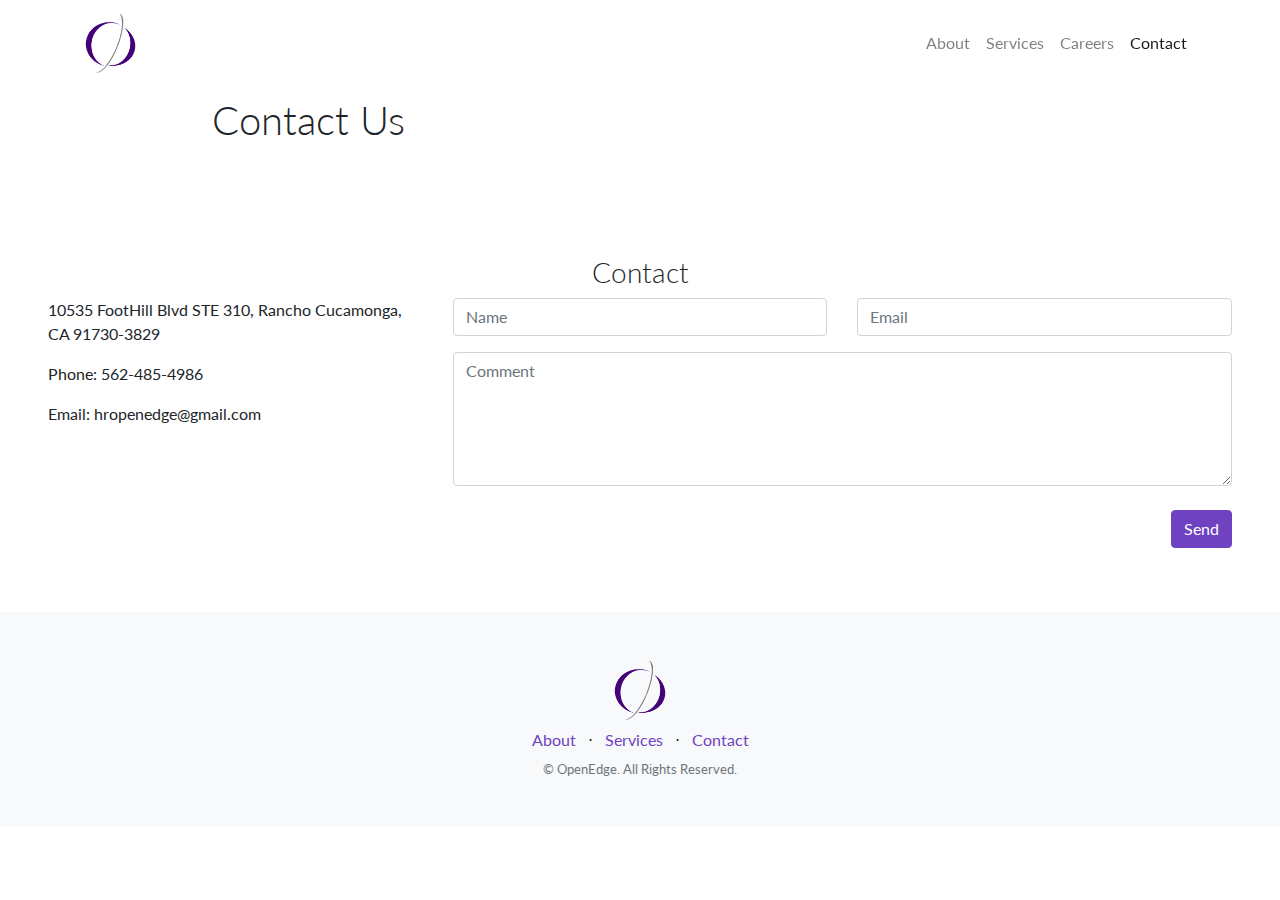
==== Timothy's Website/contact.html @ 6f7d470b "add files via upload" ====
<!DOCTYPE html>
<html lang="en">

  <head>

    <meta charset="utf-8">
    <meta name="viewport" content="width=device-width, initial-scale=1, shrink-to-fit=no">
    <meta name="description" content="">
    <meta name="author" content="">

    <title>OpenEdge</title>

    <!-- Bootstrap core CSS -->
    <link href="vendor/bootstrap/css/bootstrap.min.css" rel="stylesheet">

    <!-- Custom fonts for this template -->
    <link href="vendor/font-awesome/css/font-awesome.min.css" rel="stylesheet" type="text/css">
    <link href="vendor/simple-line-icons/css/simple-line-icons.css" rel="stylesheet" type="text/css">
    <link href="https://fonts.googleapis.com/css?family=Lato:300,400,700,300italic,400italic,700italic" rel="stylesheet" type="text/css">

    <!-- Favicon -->
    <link rel="icon" type="image/x-icon" href="img/favicon.ico" />

    <!-- Custom styles for this template -->
    <link href="css/landing-page.css" rel="stylesheet">

  </head>

  <body>

      <!-- Navigation -->
      <nav class="navbar navbar-expand-lg navbar-light fixed-top top-nav" id="mainNav" style="background-color: rgba(255, 255, 255, 0.4);">
        <div class="container">
          <a class="navbar-brand js-scroll-trigger" href="index.html">
            <img src='img/OpenEdgeLogoSmall.png' style="max-height:60px">
          </a>
          <button class="navbar-toggler" type="button" data-toggle="collapse" data-target="#navbarResponsive" aria-controls="navbarResponsive" aria-expanded="false" aria-label="Toggle navigation">
            <span class="navbar-toggler-icon"></span>
          </button>
          <div class="collapse navbar-collapse" id="navbarResponsive">
            <ul class="navbar-nav ml-auto">
              <li class="nav-item">
                <a class="nav-link js-scroll-trigger" href="about.html">About</a>
              </li>
              <li class="nav-item">
                <a class="nav-link js-scroll-trigger" href="services.html">Services</a>
              </li>
              <li class="nav-item">
                <a class="nav-link js-scroll-trigger" href="careers.html">Careers</a>
              </li>
              <li class="nav-item">
                <a class="nav-link js-scroll-trigger active" href="contact.html">Contact</a>
              </li>
            </ul>
          </div>
        </div>
      </nav>

    <header class="pt-5 pb-3 bg-image-full" style="background-image: url('https://unsplash.it/1900/1080?image=1076');">
      <div class="row align-items-center">
        <div class="col-xl-9 mx-auto">
          <h1 class="m-5">Contact Us</h1>
        </div>
      </div>
    </header>

    <section class="contact p-5">
      <h3 class="text-center">Contact</h3>
      <!--<p class="text-center"><em>We love our fans!</em></p>-->

      <div class="row">
        <div class="col-md-4">
          <p><span class="glyphicon glyphicon-map-marker"></span>10535 FootHill Blvd STE 310, Rancho Cucamonga, CA 91730-3829</p>
          <p><span class="glyphicon glyphicon-phone"></span>Phone: 562-485-4986</p>
          <p><span class="glyphicon glyphicon-envelope"></span>Email: hropenedge@gmail.com</p>
        </div>
        <div class="col-md-8">
          <form action="http://formspree.io/hropenedge@gmail.com" method="post">
            <div class="row">
              <div class="col-sm-6 form-group">
                <input class="form-control" id="name" name="name" placeholder="Name" type="text" required>
              </div>
              <div class="col-sm-6 form-group">
                <input class="form-control" name="_replyto" id="email" placeholder="Email" type="email" required>
              </div>
            </div>
            <textarea class="form-control" id="comments" name="comments" placeholder="Comment" rows="5"></textarea>
            <br>
            <div class="row">
              <div class="col-md-12 form-group">
                <button class="btn btn-primary pull-right" type="submit">Send</button>
              </div>
            </div>
          </form>
        </div>
      </div>
    </section>

    <!-- Footer -->
    <footer class="footer bg-light">
      <div class="container">
        <div class="row">
          <div class="col-lg-12 h-100 text-center my-auto">
            <img src='img/OpenEdgeLogoSmall.png' style="max-height:60px">
            <ul class="list-inline my-2">
              <li class="list-inline-item">
                <a href="about.html">About</a>
              </li>
              <li class="list-inline-item">&sdot;</li>
              <li class="list-inline-item">
                <a href="services.html">Services</a>
              </li>
              <li class="list-inline-item">&sdot;</li>
              <li class="list-inline-item">
                <a href="contact.html">Contact</a>
              </li>
            </ul>
            <p class="text-muted small mb-4 mb-lg-0">&copy; OpenEdge. All Rights Reserved.</p>
          </div>
          <!--
          <div class="col-lg-6 h-100 text-center text-lg-left my-auto">
            <img src='img/OpenEdgeLogoSmall.png' style="max-height:60px">
            <ul class="list-inline my-2">
              <li class="list-inline-item">
                <a href="about.html">About</a>
              </li>
              <li class="list-inline-item">&sdot;</li>
              <li class="list-inline-item">
                <a href="services.html">Services</a>
              </li>
              <li class="list-inline-item">&sdot;</li>
              <li class="list-inline-item">
                <a href="contact.html">Contact</a>
              </li>
            </ul>
            <p class="text-muted small mb-4 mb-lg-0">&copy; OpenEdge. All Rights Reserved.</p>
          </div>
          <div class="col-lg-6 h-100 text-center text-lg-right my-auto">
            <ul class="list-inline mb-0">
              <li class="list-inline-item mr-3">
                <a href="#">
                  <i class="fa fa-facebook fa-2x fa-fw"></i>
                </a>
              </li>
              <li class="list-inline-item mr-3">
                <a href="#">
                  <i class="fa fa-twitter fa-2x fa-fw"></i>
                </a>
              </li>
              <li class="list-inline-item">
                <a href="#">
                  <i class="fa fa-instagram fa-2x fa-fw"></i>
                </a>
              </li>
            </ul>
          -->
          </div>
        </div>
    </footer>

    <!-- Bootstrap core JavaScript -->
    <script src="vendor/jquery/jquery.min.js"></script>
    <script src="vendor/bootstrap/js/bootstrap.bundle.min.js"></script>
    <script src="scripts.js"></script>

  </body>

</html>
---- Timothy's Website/vendor/simple-line-icons/css/simple-line-icons.css ----
@font-face {
  font-family: 'simple-line-icons';
  src: url('../fonts/Simple-Line-Icons.eot?v=2.4.0');
  src: url('../fonts/Simple-Line-Icons.eot?v=2.4.0#iefix') format('embedded-opentype'), url('../fonts/Simple-Line-Icons.woff2?v=2.4.0') format('woff2'), url('../fonts/Simple-Line-Icons.ttf?v=2.4.0') format('truetype'), url('../fonts/Simple-Line-Icons.woff?v=2.4.0') format('woff'), url('../fonts/Simple-Line-Icons.svg?v=2.4.0#simple-line-icons') format('svg');
  font-weight: normal;
  font-style: normal;
}
/*
 Use the following CSS code if you want to have a class per icon.
 Instead of a list of all class selectors, you can use the generic [class*="icon-"] selector, but it's slower:
*/
.icon-user,
.icon-people,
.icon-user-female,
.icon-user-follow,
.icon-user-following,
.icon-user-unfollow,
.icon-login,
.icon-logout,
.icon-emotsmile,
.icon-phone,
.icon-call-end,
.icon-call-in,
.icon-call-out,
.icon-map,
.icon-location-pin,
.icon-direction,
.icon-directions,
.icon-compass,
.icon-layers,
.icon-menu,
.icon-list,
.icon-options-vertical,
.icon-options,
.icon-arrow-down,
.icon-arrow-left,
.icon-arrow-right,
.icon-arrow-up,
.icon-arrow-up-circle,
.icon-arrow-left-circle,
.icon-arrow-right-circle,
.icon-arrow-down-circle,
.icon-check,
.icon-clock,
.icon-plus,
.icon-minus,
.icon-close,
.icon-event,
.icon-exclamation,
.icon-organization,
.icon-trophy,
.icon-screen-smartphone,
.icon-screen-desktop,
.icon-plane,
.icon-notebook,
.icon-mustache,
.icon-mouse,
.icon-magnet,
.icon-energy,
.icon-disc,
.icon-cursor,
.icon-cursor-move,
.icon-crop,
.icon-chemistry,
.icon-speedometer,
.icon-shield,
.icon-screen-tablet,
.icon-magic-wand,
.icon-hourglass,
.icon-graduation,
.icon-ghost,
.icon-game-controller,
.icon-fire,
.icon-eyeglass,
.icon-envelope-open,
.icon-envelope-letter,
.icon-bell,
.icon-badge,
.icon-anchor,
.icon-wallet,
.icon-vector,
.icon-speech,
.icon-puzzle,
.icon-printer,
.icon-present,
.icon-playlist,
.icon-pin,
.icon-picture,
.icon-handbag,
.icon-globe-alt,
.icon-globe,
.icon-folder-alt,
.icon-folder,
.icon-film,
.icon-feed,
.icon-drop,
.icon-drawer,
.icon-docs,
.icon-doc,
.icon-diamond,
.icon-cup,
.icon-calculator,
.icon-bubbles,
.icon-briefcase,
.icon-book-open,
.icon-basket-loaded,
.icon-basket,
.icon-bag,
.icon-action-undo,
.icon-action-redo,
.icon-wrench,
.icon-umbrella,
.icon-trash,
.icon-tag,
.icon-support,
.icon-frame,
.icon-size-fullscreen,
.icon-size-actual,
.icon-shuffle,
.icon-share-alt,
.icon-share,
.icon-rocket,
.icon-question,
.icon-pie-chart,
.icon-pencil,
.icon-note,
.icon-loop,
.icon-home,
.icon-grid,
.icon-graph,
.icon-microphone,
.icon-music-tone-alt,
.icon-music-tone,
.icon-earphones-alt,
.icon-earphones,
.icon-equalizer,
.icon-like,
.icon-dislike,
.icon-control-start,
.icon-control-rewind,
.icon-control-play,
.icon-control-pause,
.icon-control-forward,
.icon-control-end,
.icon-volume-1,
.icon-volume-2,
.icon-volume-off,
.icon-calendar,
.icon-bulb,
.icon-chart,
.icon-ban,
.icon-bubble,
.icon-camrecorder,
.icon-camera,
.icon-cloud-download,
.icon-cloud-upload,
.icon-envelope,
.icon-eye,
.icon-flag,
.icon-heart,
.icon-info,
.icon-key,
.icon-link,
.icon-lock,
.icon-lock-open,
.icon-magnifier,
.icon-magnifier-add,
.icon-magnifier-remove,
.icon-paper-clip,
.icon-paper-plane,
.icon-power,
.icon-refresh,
.icon-reload,
.icon-settings,
.icon-star,
.icon-symbol-female,
.icon-symbol-male,
.icon-target,
.icon-credit-card,
.icon-paypal,
.icon-social-tumblr,
.icon-social-twitter,
.icon-social-facebook,
.icon-social-instagram,
.icon-social-linkedin,
.icon-social-pinterest,
.icon-social-github,
.icon-social-google,
.icon-social-reddit,
.icon-social-skype,
.icon-social-dribbble,
.icon-social-behance,
.icon-social-foursqare,
.icon-social-soundcloud,
.icon-social-spotify,
.icon-social-stumbleupon,
.icon-social-youtube,
.icon-social-dropbox,
.icon-social-vkontakte,
.icon-social-steam {
  font-family: 'simple-line-icons';
  speak: none;
  font-style: normal;
  font-weight: normal;
  font-variant: normal;
  text-transform: none;
  line-height: 1;
  /* Better Font Rendering =========== */
  -webkit-font-smoothing: antialiased;
  -moz-osx-font-smoothing: grayscale;
}
.icon-user:before {
  content: "\e005";
}
.icon-people:before {
  content: "\e001";
}
.icon-user-female:before {
  content: "\e000";
}
.icon-user-follow:before {
  content: "\e002";
}
.icon-user-following:before {
  content: "\e003";
}
.icon-user-unfollow:before {
  content: "\e004";
}
.icon-login:before {
  content: "\e066";
}
.icon-logout:before {
  content: "\e065";
}
.icon-emotsmile:before {
  content: "\e021";
}
.icon-phone:before {
  content: "\e600";
}
.icon-call-end:before {
  content: "\e048";
}
.icon-call-in:before {
  content: "\e047";
}
.icon-call-out:before {
  content: "\e046";
}
.icon-map:before {
  content: "\e033";
}
.icon-location-pin:before {
  content: "\e096";
}
.icon-direction:before {
  content: "\e042";
}
.icon-directions:before {
  content: "\e041";
}
.icon-compass:before {
  content: "\e045";
}
.icon-layers:before {
  content: "\e034";
}
.icon-menu:before {
  content: "\e601";
}
.icon-list:before {
  content: "\e067";
}
.icon-options-vertical:before {
  content: "\e602";
}
.icon-options:before {
  content: "\e603";
}
.icon-arrow-down:before {
  content: "\e604";
}
.icon-arrow-left:before {
  content: "\e605";
}
.icon-arrow-right:before {
  content: "\e606";
}
.icon-arrow-up:before {
  content: "\e607";
}
.icon-arrow-up-circle:before {
  content: "\e078";
}
.icon-arrow-left-circle:before {
  content: "\e07a";
}
.icon-arrow-right-circle:before {
  content: "\e079";
}
.icon-arrow-down-circle:before {
  content: "\e07b";
}
.icon-check:before {
  content: "\e080";
}
.icon-clock:before {
  content: "\e081";
}
.icon-plus:before {
  content: "\e095";
}
.icon-minus:before {
  content: "\e615";
}
.icon-close:before {
  content: "\e082";
}
.icon-event:before {
  content: "\e619";
}
.icon-exclamation:before {
  content: "\e617";
}
.icon-organization:before {
  content: "\e616";
}
.icon-trophy:before {
  content: "\e006";
}
.icon-screen-smartphone:before {
  content: "\e010";
}
.icon-screen-desktop:before {
  content: "\e011";
}
.icon-plane:before {
  content: "\e012";
}
.icon-notebook:before {
  content: "\e013";
}
.icon-mustache:before {
  content: "\e014";
}
.icon-mouse:before {
  content: "\e015";
}
.icon-magnet:before {
  content: "\e016";
}
.icon-energy:before {
  content: "\e020";
}
.icon-disc:before {
  content: "\e022";
}
.icon-cursor:before {
  content: "\e06e";
}
.icon-cursor-move:before {
  content: "\e023";
}
.icon-crop:before {
  content: "\e024";
}
.icon-chemistry:before {
  content: "\e026";
}
.icon-speedometer:before {
  content: "\e007";
}
.icon-shield:before {
  content: "\e00e";
}
.icon-screen-tablet:before {
  content: "\e00f";
}
.icon-magic-wand:before {
  content: "\e017";
}
.icon-hourglass:before {
  content: "\e018";
}
.icon-graduation:before {
  content: "\e019";
}
.icon-ghost:before {
  content: "\e01a";
}
.icon-game-controller:before {
  content: "\e01b";
}
.icon-fire:before {
  content: "\e01c";
}
.icon-eyeglass:before {
  content: "\e01d";
}
.icon-envelope-open:before {
  content: "\e01e";
}
.icon-envelope-letter:before {
  content: "\e01f";
}
.icon-bell:before {
  content: "\e027";
}
.icon-badge:before {
  content: "\e028";
}
.icon-anchor:before {
  content: "\e029";
}
.icon-wallet:before {
  content: "\e02a";
}
.icon-vector:before {
  content: "\e02b";
}
.icon-speech:before {
  content: "\e02c";
}
.icon-puzzle:before {
  content: "\e02d";
}
.icon-printer:before {
  content: "\e02e";
}
.icon-present:before {
  content: "\e02f";
}
.icon-playlist:before {
  content: "\e030";
}
.icon-pin:before {
  content: "\e031";
}
.icon-picture:before {
  content: "\e032";
}
.icon-handbag:before {
  content: "\e035";
}
.icon-globe-alt:before {
  content: "\e036";
}
.icon-globe:before {
  content: "\e037";
}
.icon-folder-alt:before {
  content: "\e039";
}
.icon-folder:before {
  content: "\e089";
}
.icon-film:before {
  content: "\e03a";
}
.icon-feed:before {
  content: "\e03b";
}
.icon-drop:before {
  content: "\e03e";
}
.icon-drawer:before {
  content: "\e03f";
}
.icon-docs:before {
  content: "\e040";
}
.icon-doc:before {
  content: "\e085";
}
.icon-diamond:before {
  content: "\e043";
}
.icon-cup:before {
  content: "\e044";
}
.icon-calculator:before {
  content: "\e049";
}
.icon-bubbles:before {
  content: "\e04a";
}
.icon-briefcase:before {
  content: "\e04b";
}
.icon-book-open:before {
  content: "\e04c";
}
.icon-basket-loaded:before {
  content: "\e04d";
}
.icon-basket:before {
  content: "\e04e";
}
.icon-bag:before {
  content: "\e04f";
}
.icon-action-undo:before {
  content: "\e050";
}
.icon-action-redo:before {
  content: "\e051";
}
.icon-wrench:before {
  content: "\e052";
}
.icon-umbrella:before {
  content: "\e053";
}
.icon-trash:before {
  content: "\e054";
}
.icon-tag:before {
  content: "\e055";
}
.icon-support:before {
  content: "\e056";
}
.icon-frame:before {
  content: "\e038";
}
.icon-size-fullscreen:before {
  content: "\e057";
}
.icon-size-actual:before {
  content: "\e058";
}
.icon-shuffle:before {
  content: "\e059";
}
.icon-share-alt:before {
  content: "\e05a";
}
.icon-share:before {
  content: "\e05b";
}
.icon-rocket:before {
  content: "\e05c";
}
.icon-question:before {
  content: "\e05d";
}
.icon-pie-chart:before {
  content: "\e05e";
}
.icon-pencil:before {
  content: "\e05f";
}
.icon-note:before {
  content: "\e060";
}
.icon-loop:before {
  content: "\e064";
}
.icon-home:before {
  content: "\e069";
}
.icon-grid:before {
  content: "\e06a";
}
.icon-graph:before {
  content: "\e06b";
}
.icon-microphone:before {
  content: "\e063";
}
.icon-music-tone-alt:before {
  content: "\e061";
}
.icon-music-tone:before {
  content: "\e062";
}
.icon-earphones-alt:before {
  content: "\e03c";
}
.icon-earphones:before {
  content: "\e03d";
}
.icon-equalizer:before {
  content: "\e06c";
}
.icon-like:before {
  content: "\e068";
}
.icon-dislike:before {
  content: "\e06d";
}
.icon-control-start:before {
  content: "\e06f";
}
.icon-control-rewind:before {
  content: "\e070";
}
.icon-control-play:before {
  content: "\e071";
}
.icon-control-pause:before {
  content: "\e072";
}
.icon-control-forward:before {
  content: "\e073";
}
.icon-control-end:before {
  content: "\e074";
}
.icon-volume-1:before {
  content: "\e09f";
}
.icon-volume-2:before {
  content: "\e0a0";
}
.icon-volume-off:before {
  content: "\e0a1";
}
.icon-calendar:before {
  content: "\e075";
}
.icon-bulb:before {
  content: "\e076";
}
.icon-chart:before {
  content: "\e077";
}
.icon-ban:before {
  content: "\e07c";
}
.icon-bubble:before {
  content: "\e07d";
}
.icon-camrecorder:before {
  content: "\e07e";
}
.icon-camera:before {
  content: "\e07f";
}
.icon-cloud-download:before {
  content: "\e083";
}
.icon-cloud-upload:before {
  content: "\e084";
}
.icon-envelope:before {
  content: "\e086";
}
.icon-eye:before {
  content: "\e087";
}
.icon-flag:before {
  content: "\e088";
}
.icon-heart:before {
  content: "\e08a";
}
.icon-info:before {
  content: "\e08b";
}
.icon-key:before {
  content: "\e08c";
}
.icon-link:before {
  content: "\e08d";
}
.icon-lock:before {
  content: "\e08e";
}
.icon-lock-open:before {
  content: "\e08f";
}
.icon-magnifier:before {
  content: "\e090";
}
.icon-magnifier-add:before {
  content: "\e091";
}
.icon-magnifier-remove:before {
  content: "\e092";
}
.icon-paper-clip:before {
  content: "\e093";
}
.icon-paper-plane:before {
  content: "\e094";
}
.icon-power:before {
  content: "\e097";
}
.icon-refresh:before {
  content: "\e098";
}
.icon-reload:before {
  content: "\e099";
}
.icon-settings:before {
  content: "\e09a";
}
.icon-star:before {
  content: "\e09b";
}
.icon-symbol-female:before {
  content: "\e09c";
}
.icon-symbol-male:before {
  content: "\e09d";
}
.icon-target:before {
  content: "\e09e";
}
.icon-credit-card:before {
  content: "\e025";
}
.icon-paypal:before {
  content: "\e608";
}
.icon-social-tumblr:before {
  content: "\e00a";
}
.icon-social-twitter:before {
  content: "\e009";
}
.icon-social-facebook:before {
  content: "\e00b";
}
.icon-social-instagram:before {
  content: "\e609";
}
.icon-social-linkedin:before {
  content: "\e60a";
}
.icon-social-pinterest:before {
  content: "\e60b";
}
.icon-social-github:before {
  content: "\e60c";
}
.icon-social-google:before {
  content: "\e60d";
}
.icon-social-reddit:before {
  content: "\e60e";
}
.icon-social-skype:before {
  content: "\e60f";
}
.icon-social-dribbble:before {
  content: "\e00d";
}
.icon-social-behance:before {
  content: "\e610";
}
.icon-social-foursqare:before {
  content: "\e611";
}
.icon-social-soundcloud:before {
  content: "\e612";
}
.icon-social-spotify:before {
  content: "\e613";
}
.icon-social-stumbleupon:before {
  content: "\e614";
}
.icon-social-youtube:before {
  content: "\e008";
}
.icon-social-dropbox:before {
  content: "\e00c";
}
.icon-social-vkontakte:before {
  content: "\e618";
}
.icon-social-steam:before {
  content: "\e620";
}
---- Timothy's Website/css/landing-page.css ----
body {
  font-family: 'Lato', 'Helvetica Neue', Helvetica, Arial, sans-serif;
}

h1,
h2,
h3,
h4,
h5,
h6 {
  font-family: 'Lato', 'Helvetica Neue', Helvetica, Arial, sans-serif;
  font-weight: 300;
}

header.masthead {
  position: relative;
  background-color: #343a40;
  background: url("https://images.pexels.com/photos/462219/pexels-photo-462219.jpeg?auto=compress&cs=tinysrgb&dpr=2&h=650&w=940") no-repeat center center;
  -webkit-background-size: cover;
  -moz-background-size: cover;
  -o-background-size: cover;
  background-size: cover;
  padding-top: 8rem;
  padding-bottom: 8rem;
}

header.masthead .overlay {
  position: absolute;
  background-color: #212529;
  height: 100%;
  width: 100%;
  top: 0;
  left: 0;
  opacity: 0.3;
}

header.masthead h1 {
  font-size: 2rem;
}

@media (min-width: 768px) {
  header.masthead {
    padding-top: 12rem;
    padding-bottom: 12rem;
  }
  header.masthead h1 {
    font-size: 3rem;
  }
  header.masthead.other {
    padding-top: 8rem;
    padding-bottom: 5rem;
  }
}

.showcase .showcase-text {
  padding: 3rem;
}

.showcase .showcase-img {
  min-height: 30rem;
  background-size: cover;
}

@media (min-width: 768px) {
  .showcase .showcase-text {
    padding: 4rem;
  }
}

.features-icons {
  padding-top: 7rem;
  padding-bottom: 7rem;
}

.features-icons .features-icons-item {
  max-width: 20rem;
}

.features-icons .features-icons-item .features-icons-icon {
  height: 7rem;
}

.features-icons .features-icons-item .features-icons-icon i {
  font-size: 4.5rem;
}

.features-icons .features-icons-item:hover .features-icons-icon i {
  font-size: 5rem;
}

.testimonials {
  padding-top: 7rem;
  padding-bottom: 7rem;
}

.testimonials .testimonial-item {
  max-width: 18rem;
}

.testimonials .testimonial-item img {
  max-width: 12rem;
  box-shadow: 0px 5px 5px 0px #adb5bd;
}

.call-to-action {
  position: relative;
  background-color: #343a40;
  background: url("../img/pexels-photo-1068523.jpeg") no-repeat center center;
  -webkit-background-size: cover;
  -moz-background-size: cover;
  -o-background-size: cover;
  background-size: cover;
  padding-top: 7rem;
  padding-bottom: 7rem;
  background-attachment: fixed;
}

.call-to-action .overlay {
  position: absolute;
  background-color: #212529;
  height: 100%;
  width: 100%;
  top: 0;
  left: 0;
  opacity: 0.3;
}

footer.footer {
  padding-top: 3rem;
  padding-bottom: 3rem;
}

/*Override primary button color */
a {
  color: #6f42c1;
}

a:hover {
    color: #4e2d89;
}

.text-primary {
  color: #6f42c1 !important;
}

.btn-primary {
  color: #fff;
  background-color: #6f42c1;
  border-color: #6f42c1;
}

.btn-primary:hover {
  color: #fff;
  background-color: #4e2d89;
  border-color: #4e2d89;
}

.btn-primary:focus, .btn-primary.focus {
  box-shadow: 0 0 0 0.2rem rgba(0, 123, 255, 0.5);
}

.btn-primary.disabled, .btn-primary:disabled {
  color: #fff;
  background-color: #6f42c1;
  border-color: #6f42c1;
}

.btn-primary:not(:disabled):not(.disabled):active, .btn-primary:not(:disabled):not(.disabled).active,
.show > .btn-primary.dropdown-toggle {
  color: #fff;
  background-color: #0062cc;
  border-color: #005cbf;
}

.btn-primary:not(:disabled):not(.disabled):active:focus, .btn-primary:not(:disabled):not(.disabled).active:focus,
.show > .btn-primary.dropdown-toggle:focus {
  box-shadow: 0 0 0 0.2rem rgba(0, 123, 255, 0.5);
}

.btn-primary:not(:disabled):not(.disabled):active, .btn-primary:not(:disabled):not(.disabled).active, .show > .btn-primary.dropdown-toggle {
    color: #fff;
    background-color: #4e2d89;
    border-color: #4e2d89;
}

.bg-primary {
    background-color: #6f42c1!important;
}

@media (min-width: 992px){}
  hr {
      border-color: #6f42c1;
      border-width: .3rem;
      width: 10%;
  }
}

.top-nav {
  border-bottom: 1px solid rgba(255, 255, 255, 0.2);
  max-height: 80px;
  transition: 0.5s ease-in;
	-webkit-transition: 0.5s ease-in;
	-moz-transition: 0.5s ease-in;
}

.top-nav.bg-light{
	height: 60px;
	box-shadow: 0 0 10px rgba(0,0,0,0.23);
}

#homepage-about {
  width: 100%;
  padding-right: 50px;
  padding-left: 50px;
  margin-right: auto;
  margin-left: auto;
}

#homepage-about .featured-text {
    padding: 2rem;
}

@media (min-width: 992px){
  #homepage-about .featured-text {
      padding: 0 0 0 2rem;
      border-left: .5rem solid #64a19d;
  }
}

@media (min-width: 992px){
  .home-grayscale .featured-text {
      padding: 0 0 0 2rem;
      border-left: .5rem solid #6f42c1;
  }
}

@media (min-width: 992px){
  .home-grayscale .featured-text-2 {
      padding: 0 2rem 0 0;
      border-right: .5rem solid #6f42c1;
  }
}

.content-half ul {
    padding: 0;
    list-style: none;
}

.content-half ul li {
    margin: 15px 0;
    float: left;
    width: 100%;
}

.content-half ul li i {
    float: left;
    font-size: 30px;
    padding-top: 10px;
    padding-bottom: 10px;
}

.content-half ul li .list-content {
    float: left;
    margin-left: 5px;
}


#service-block .row-wrapper {
    position: relative;
    margin: 0 auto;
}

/*@media (min-width: 800px)
  #service-block .row {
      margin-top: -100px;
  }*/

#service-block .overlap-row {
    margin-top: -100px;
}


header.masthead {
  position: relative;
  background-color: #343a40;
  background: url("https://images.pexels.com/photos/462219/pexels-photo-462219.jpeg?auto=compress&cs=tinysrgb&dpr=2&h=650&w=940") no-repeat center center;
  -webkit-background-size: cover;
  -moz-background-size: cover;
  -o-background-size: cover;
  background-size: cover;
  padding-top: 8rem;
  padding-bottom: 8rem;
}

header.masthead .overlay {
  position: absolute;
  background-color: #a7a7a7;
  height: 100%;
  width: 100%;
  top: 0;
  left: 0;
  opacity: 0.4;
}

.index-big-blurp{
  position: relative;
  /*background-color: #343a40;*/
  background: url("https://images.unsplash.com/photo-1523329110005-297cf111f8de?ixlib=rb-0.3.5&ixid=eyJhcHBfaWQiOjEyMDd9&s=2d4368ee1fbe3809cf50a069e705e3eb&auto=format&fit=crop&w=634&q=80") no-repeat center center;
  -webkit-background-size: cover;
  -moz-background-size: cover;
  -o-background-size: cover;
  background-size: cover;
  padding-top: 8rem;
  padding-bottom: 8rem;
}

.index-big-blurp .overlay{
    position: absolute;
    /*background-color: #212529;*/
    height: 100%;
    width: 100%;
    top: 0;
    left: 0;
    /* Permalink - use to edit and share this gradient: http://colorzilla.com/gradient-editor/#6f42c1+0,e5e5e5+90,e5e5e5+98&0.8+0,0.5+100 */
background: -moz-linear-gradient(top, rgba(111,66,193,0.8) 0%, rgba(0,0,0,0.53) 100%); /* FF3.6-15 */
background: -webkit-linear-gradient(top, rgba(111,66,193,0.8) 0%,rgba(0, 0, 0, 0.53) 100%);
background: linear-gradient(to bottom, rgba(111,66,193,0.8) 0%,rgba(0, 0, 0, 0.53) 100%); /* W3C, IE10+, FF16+, Chrome26+, Opera12+, Safari7+ */
filter: progid:DXImageTransform.Microsoft.gradient( startColorstr='#cc6f42c1', endColorstr='#80e5e5e5',GradientType=0 ); /* IE6-9 */
}


.about-section .container{
  position: relative;
  /*background-color: #343a40;*/
  background: url("https://images.pexels.com/photos/7096/people-woman-coffee-meeting.jpg?auto=compress&cs=tinysrgb&dpr=2&h=750&w=1260") no-repeat center center;
  -webkit-background-size: cover;
  -moz-background-size: cover;
  -o-background-size: cover;
  background-size: cover;
  padding-top: 8rem;
  padding-bottom: 8rem;
}
.about-section .overlay{
    position: absolute;
    /*background-color: #212529;*/
    height: 100%;
    width: 100%;
    top: 0;
    left: 0;
    /* Permalink - use to edit and share this gradient: http://colorzilla.com/gradient-editor/#6f42c1+0,e5e5e5+90,e5e5e5+98&0.8+0,0.5+100 */
background: -moz-linear-gradient(top, rgba(111,66,193,0.8) 0%, rgba(0,0,0,0.53) 100%); /* FF3.6-15 */
background: -webkit-linear-gradient(top, rgba(111,66,193,0.8) 0%,rgba(0, 0, 0, 0.53) 100%);
background: linear-gradient(to bottom, rgba(111,66,193,0.8) 0%,rgba(0, 0, 0, 0.53) 100%); /* W3C, IE10+, FF16+, Chrome26+, Opera12+, Safari7+ */
filter: progid:DXImageTransform.Microsoft.gradient( startColorstr='#cc6f42c1', endColorstr='#80e5e5e5',GradientType=0 ); /* IE6-9 */
}



#about .about-col .img {
    -webkit-background-size: cover;
    -moz-background-size: cover;
    -o-background-size: cover;
    background-size: cover;
    position: relative;
    height: 175px;
}

#about #our-plan .img{
  background: url("../img/book-data-graph-970198.jpg") no-repeat center center;
  background-size: cover;
}

#about #our-mission .img{
  background: url("../img/concept-idea-innovation-212286.jpg") no-repeat center center;
  background-size: cover;
}

#about #our-vision .img{
  background: url("../img/pexels-photo-1068523.jpeg") no-repeat center center;
  background-size: cover;
}

#about .about-col .img img {
    max-height: 250px;
    border-radius: 4px 4px 0 0;
}

#about .about-col .icon {
    width: 64px;
    height: 64px;
    padding-top: 10px;
    text-align: center;
    position: absolute;
    background-color: #6f42c1;
    border-radius: 50%;
    text-align: center;
    border: 4px solid #fff;
    left: calc( 50% - 32px);
    bottom: -30px;
    transition: 0.3s;
}

#about .about-col i {
    font-size: 36px;
    line-height: 1;
    color: #fff;
    transition: 0.3s;
}

#about .about-col h2 {
    color: #000;
    text-align: center;
    font-weight: 700;
    font-size: 20px;
    padding: 0;
    margin: 40px 0 12px 0;
}
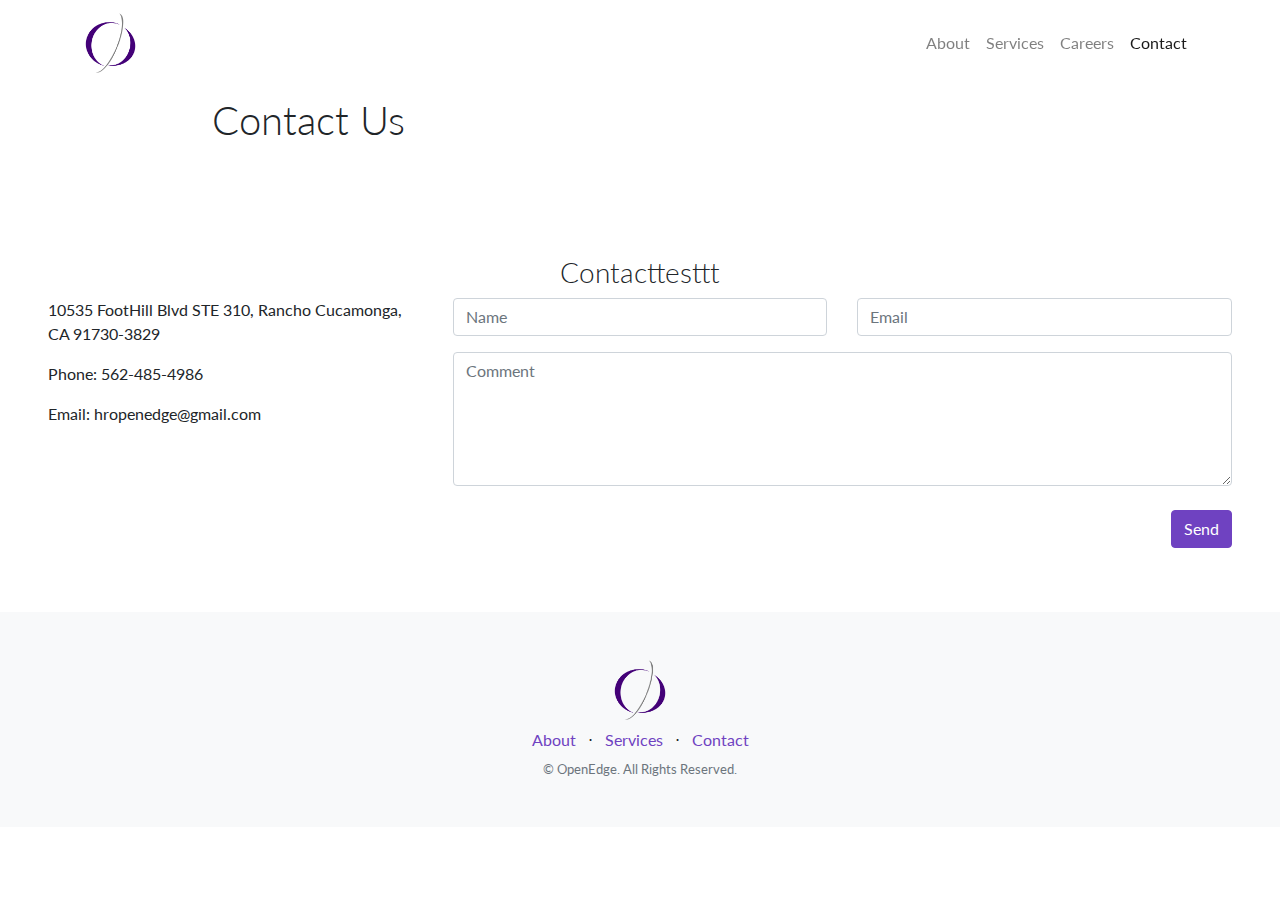
==== commit 2de54ce2: "Update contact.html" ====
--- a/Timothy's Website/contact.html
+++ b/Timothy's Website/contact.html
@@ -65,7 +65,7 @@
     </header>
 
     <section class="contact p-5">
-      <h3 class="text-center">Contact</h3>
+      <h3 class="text-center">Contacttesttt</h3>
       <!--<p class="text-center"><em>We love our fans!</em></p>-->
 
       <div class="row">
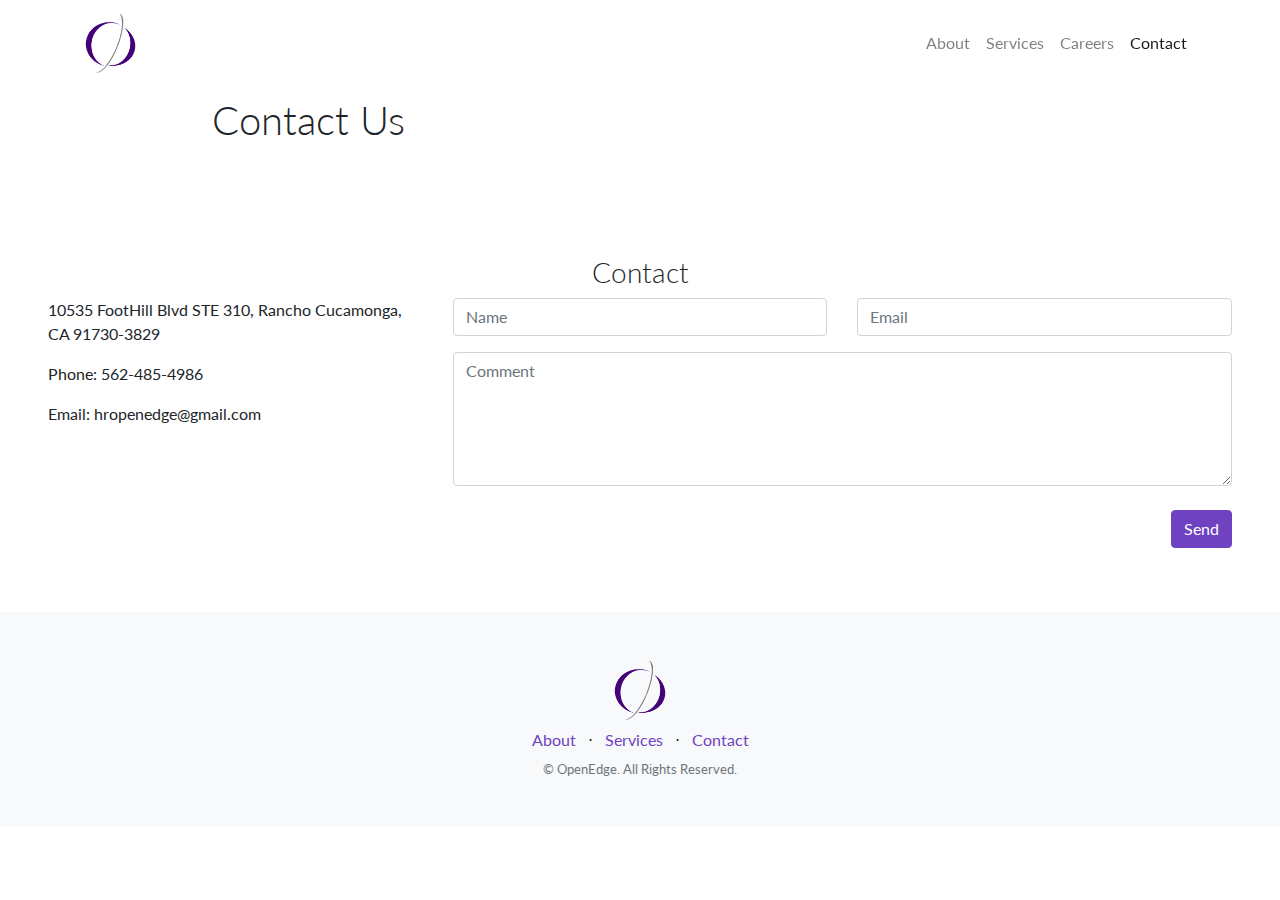
==== commit 8e46d20f: "Update contact.html" ====
--- a/Timothy's Website/contact.html
+++ b/Timothy's Website/contact.html
@@ -65,7 +65,7 @@
     </header>
 
     <section class="contact p-5">
-      <h3 class="text-center">Contacttesttt</h3>
+      <h3 class="text-center">Contact</h3>
       <!--<p class="text-center"><em>We love our fans!</em></p>-->
 
       <div class="row">
